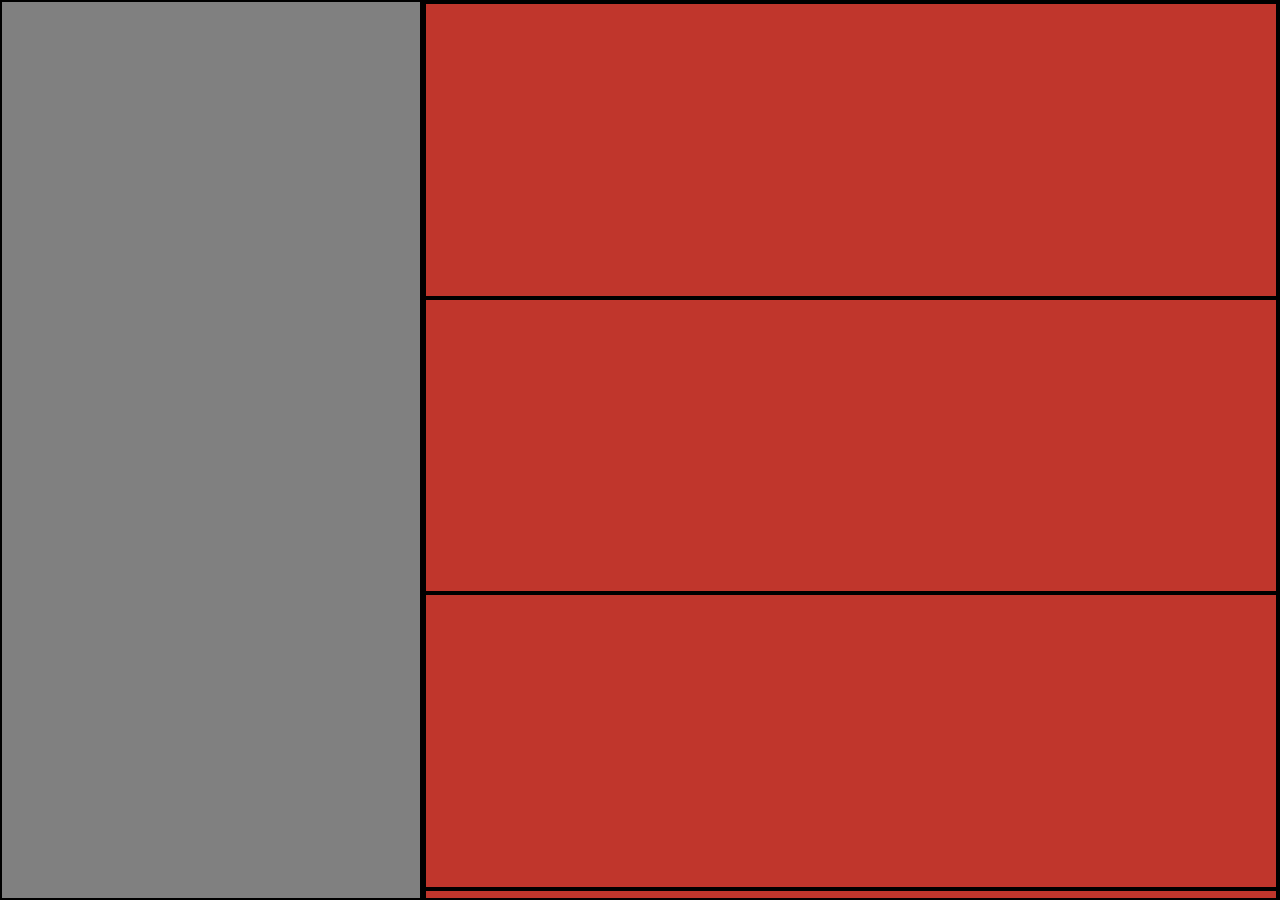
==== causes.html @ c4c5a82e "image hover issue" ====
<!DOCTYPE html>
<html>
<head>
	<link rel="stylesheet" href="style.css">
	<meta charset="utf-8">
	<meta name="viewport" content="width=device-width, initial-scale=1">
	<title></title>
</head>
<body>

	<div class="sections" id="causesLeft">
		
	</div><div class="sections" id="causesRight">
		<div class="examples"></div>
		<div class="examples"></div>
		<div class="examples"></div>
		<div class="examples"></div>
	</div>

</body>
</html>
---- style.css ----
* {
	box-sizing: border-box;
}

body {
	margin: 0;
	padding: 0;
	height: 100vh;
}

.header {

	width: 100%;
	height: 33vh;
	background-image: url('ggbSunset.jpg');
	background-size: cover;
	background-position: center;
	background-color: grey;
	margin: 0px;
	padding: 0px;
	border-width:2px;
	border-style:solid;
	border-color:black;

}

.main {
	width: 100%;
	height: 67vh;
	background-color: grey;
	margin: 0px;
	padding: 0px;
	border-width:2px;
	border-style:solid;
	border-color:black;
}

.sections {
	display: inline-block;
	background-color: grey;
	margin: 0px;
	padding: 0px;
	border-width:2px;
	border-style:solid;
	border-color:black;

}

#homeLeft {
	width: 33%;
	height: 100%;

}

#homeRight {
	width: 67%;
	height: 100%;

}

.pageLink {
	background-color: grey;
	margin: 0px;
	padding: 0px;
	border-width:2px;
	border-style:solid;
	border-color:black;
	width: 100%;
	height: 50%;

}

#causesLeft {
	width: 33%;
	height: 100%;
}

#causesRight {
	width: 67%;
	height: 100%;
	overflow: auto;
}

#resourcesLeft {
	width: 33%;
	height: 100%;
}

#resourcesRight {
	width: 67%;
	height: 100%;
	overflow: auto;
}

.examples {
	display: block;
	width: 100%;
	height: 33%;
	background-color: #c0362c;
	margin: 0px;
	padding: 0px;
	border-width:2px;
	border-style:solid;
	border-color:black;
	position: relative;
}

.exampleImage {
	display: block;
	width: 100%;
	height: auto;
}

.overlay {
	position: absolute;
	top: 0;
	bottom: 0;
	left: 0;
	right: 0;
	height: 100%;
	width: 100%;
	visibility: hidden;
	opacity: 0;
	transition: .5s ease;
	background-color: #c0362c;
}

.sections:hover, .container:hover .overlay {
	visibility: visible;
  opacity: 1;
}

.exampleText {
	color: white;
	font-size: 20px;
	position: absolute;
	top: 50%;
	left: 50%;
	-webkit-transform: translate(-50%, -50%);
	-ms-transform: translate(-50%, -50%);
	transform: translate(-50%, -50%);
	text-align: center
}
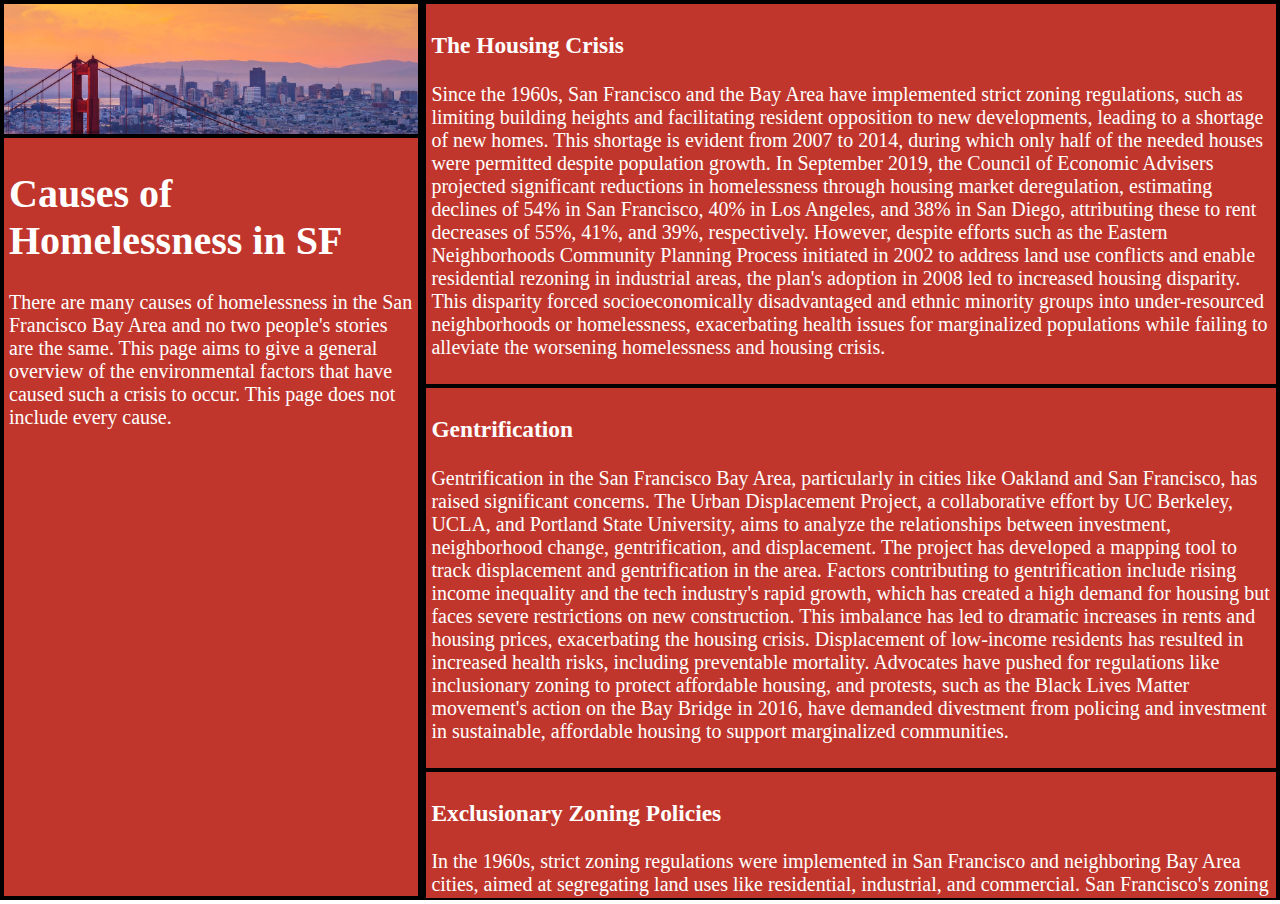
==== commit 6bd7320e: "issue site upload" ====
--- a/causes.html
+++ b/causes.html
@@ -9,12 +9,39 @@
 <body>
 
 	<div class="sections" id="causesLeft">
-		
+		<div class="miniHead">
+			<div class="overlayHome">
+				<a href="index.html">
+        			<span class="link"></span>
+      			</a>
+			</div>
+		</div>
+		<div class="pageDescription">
+			<h1>Causes of Homelessness in SF</h1>
+			<p>There are many causes of homelessness in the San Francisco Bay Area and no two people's stories are the same. This page aims to give a general overview of the environmental factors that have caused such a crisis to occur. This page does not include every cause.</p>
+		</div>
 	</div><div class="sections" id="causesRight">
-		<div class="examples"></div>
-		<div class="examples"></div>
-		<div class="examples"></div>
-		<div class="examples"></div>
+		<div class="examples">
+			<!-- <img src="ggbSunset.jpg" class="exampleImage"> -->
+			<h3>The Housing Crisis</h3>
+			<p>Since the 1960s, San Francisco and the Bay Area have implemented strict zoning regulations, such as limiting building heights and facilitating resident opposition to new developments, leading to a shortage of new homes. This shortage is evident from 2007 to 2014, during which only half of the needed houses were permitted despite population growth. In September 2019, the Council of Economic Advisers projected significant reductions in homelessness through housing market deregulation, estimating declines of 54% in San Francisco, 40% in Los Angeles, and 38% in San Diego, attributing these to rent decreases of 55%, 41%, and 39%, respectively. However, despite efforts such as the Eastern Neighborhoods Community Planning Process initiated in 2002 to address land use conflicts and enable residential rezoning in industrial areas, the plan's adoption in 2008 led to increased housing disparity. This disparity forced socioeconomically disadvantaged and ethnic minority groups into under-resourced neighborhoods or homelessness, exacerbating health issues for marginalized populations while failing to alleviate the worsening homelessness and housing crisis.</p>
+		</div>
+		<div class="examples">
+			<h3>Gentrification</h3>
+			<p>Gentrification in the San Francisco Bay Area, particularly in cities like Oakland and San Francisco, has raised significant concerns. The Urban Displacement Project, a collaborative effort by UC Berkeley, UCLA, and Portland State University, aims to analyze the relationships between investment, neighborhood change, gentrification, and displacement. The project has developed a mapping tool to track displacement and gentrification in the area. Factors contributing to gentrification include rising income inequality and the tech industry's rapid growth, which has created a high demand for housing but faces severe restrictions on new construction. This imbalance has led to dramatic increases in rents and housing prices, exacerbating the housing crisis. Displacement of low-income residents has resulted in increased health risks, including preventable mortality. Advocates have pushed for regulations like inclusionary zoning to protect affordable housing, and protests, such as the Black Lives Matter movement's action on the Bay Bridge in 2016, have demanded divestment from policing and investment in sustainable, affordable housing to support marginalized communities.</p>
+		</div>
+		<div class="examples">
+			<h3>Exclusionary Zoning Policies</h3>
+			<p>In the 1960s, strict zoning regulations were implemented in San Francisco and neighboring Bay Area cities, aimed at segregating land uses like residential, industrial, and commercial. San Francisco's zoning laws also restrict building height, density, and shape, as well as prohibit the demolition of old buildings. Originally designed for public health reasons, these regulations have been manipulated by homeowners to artificially inflate housing prices. The housing crisis extends both regionally and locally, with gentrification and exclusion closely intertwined at the neighborhood level. High-demand, high-cost neighborhoods that resist development divert housing seekers to nearby low-cost areas, driving up demand and leading to gentrification. Residents of expensive neighborhoods, typically possessing mobility, wealth, and influence, effectively use land-use policies to exclude newcomers. Exclusionary zoning in San Francisco exacerbates housing affordability and accessibility issues, effectively creating enclaves for the wealthy while pricing out lower-income families and displacing communities, contributing to rising homelessness rates.</p>
+		</div>
+		<div class="examples">
+			<h3>Lasting Effects of Redlining</h3>
+			<p>Until 1968, the Federal Housing Administration (FHA) implemented a discriminatory redlining policy, denying mortgage loans to racial minority groups. This practice encouraged homeowners to sell exclusively to white families, leading to the formation of all-white neighborhoods. Despite being outlawed by the Fair Housing Act of 1968, the legacy of neighborhood segregation based on race and class persists, resulting in deprived neighborhoods lacking vital resources like housing, schools, healthcare facilities, and grocery stores. Zoning policies in San Francisco further exacerbated these divisions, deepening income inequality and segregating communities based on socioeconomic status. This disparity is notably evident in the Tenderloin District, which currently faces the highest rates of homelessness.</p>
+		</div>
+		<div class="examples">
+			<h3>Lack of Affordable Housing</h3>
+			<p>In their 2022 book titled "Homelessness is a Housing Problem," Clayton Page Aldern, a policy analyst and data scientist from Seattle, and Gregg Colburn, an assistant professor of real estate at the University of Washington’s College of Built Environments, examined per capita homelessness rates across the United States and investigated potential influencing factors. Their research concluded that high rates of homelessness stem primarily from shortages of affordable housing, rather than factors such as mental illness, drug addiction, or poverty. They observed that while mental illness, drug addiction, and poverty are prevalent nationwide, not all areas face equally high housing costs. For instance, states like Arkansas and West Virginia, despite having high rates of opioid addiction, have low per capita homelessness rates due to affordable housing prices. Similarly, despite being one of the poorest cities, Detroit's per capita homelessness rate is significantly lower (20%) than that of West Coast cities like Seattle, Portland, San Francisco, Los Angeles, and San Diego, highlighting the correlation between housing affordability and homelessness rates.</p>
+		</div>
 	</div>
 
 </body>
--- a/style.css
+++ b/style.css
@@ -21,7 +21,24 @@
 	border-width:2px;
 	border-style:solid;
 	border-color:black;
-
+	color: white;
+	font-size: 300%;
+
+}
+
+.miniHead {
+	width: 100%;
+	height: 15%;
+	background-image: url('ggbSunset.jpg');
+	background-size: cover;
+	background-position: center;
+	background-color: grey;
+	margin: 0px;
+	padding: 0px;
+	border-width:2px;
+	border-style:solid;
+	border-color:black;
+	position: relative;
 }
 
 .main {
@@ -49,30 +66,40 @@
 #homeLeft {
 	width: 33%;
 	height: 100%;
+	overflow: auto;
 
 }
 
 #homeRight {
 	width: 67%;
 	height: 100%;
+	background-image: url('homeless.jpg');
+	background-size: cover;
+	background-position: center;
 
 }
 
 .pageLink {
-	background-color: grey;
-	margin: 0px;
-	padding: 0px;
+	background-color: #c0362c;
+	margin: 0px;
+	padding: 5px;
 	border-width:2px;
 	border-style:solid;
 	border-color:black;
 	width: 100%;
 	height: 50%;
+	color: white;
+	overflow: auto;
+	position: relative;
+	text-align: center;
 
 }
 
 #causesLeft {
 	width: 33%;
 	height: 100%;
+	background-color: #c0362c;
+	overflow: auto;
 }
 
 #causesRight {
@@ -84,6 +111,8 @@
 #resourcesLeft {
 	width: 33%;
 	height: 100%;
+	background-color: #c0362c;
+	overflow: auto;
 }
 
 #resourcesRight {
@@ -95,6 +124,23 @@
 .examples {
 	display: block;
 	width: 100%;
+	height: auto;
+	background-color: #c0362c;
+	margin: 0px;
+	padding: 0px;
+	border-width:2px;
+	border-style:solid;
+	border-color:black;
+	position: relative;
+	color: white;
+	font-size: 20px;
+	padding: 5px;
+	text-align: left;
+}
+
+.resources {
+	display: block;
+	width: 100%;
 	height: 33%;
 	background-color: #c0362c;
 	margin: 0px;
@@ -103,12 +149,18 @@
 	border-style:solid;
 	border-color:black;
 	position: relative;
+	color: white;
+	font-size: 20px;
+	padding: 5px;
+	text-align: left;
 }
 
 .exampleImage {
 	display: block;
 	width: 100%;
-	height: auto;
+#	height: auto;
+	background-size: cover;
+	background-position: center;
 }
 
 .overlay {
@@ -119,25 +171,81 @@
 	right: 0;
 	height: 100%;
 	width: 100%;
+	border-width:2px;
 	visibility: hidden;
 	opacity: 0;
 	transition: .5s ease;
 	background-color: #c0362c;
 }
 
-.sections:hover, .container:hover .overlay {
+.sections:hover, .examples:hover .overlay {
 	visibility: visible;
-  opacity: 1;
+	opacity: 1;
+}
+
+.overlayHome {
+	position: relative;
+	top: 0;
+	bottom: 0;
+	left: 0;
+	right: 0;
+	height: 100%;
+	width: 100%;
+	border-width:2px;
+	visibility: hidden;
+	opacity: 0;
+	transition: .5s ease;
+	background-color: #c0362c;
+}
+
+.miniHead:hover .overlayHome {
+	visibility: visible;
+	opacity: 0.5;
+
 }
 
 .exampleText {
 	color: white;
 	font-size: 20px;
 	position: absolute;
-	top: 50%;
-	left: 50%;
-	-webkit-transform: translate(-50%, -50%);
-	-ms-transform: translate(-50%, -50%);
-	transform: translate(-50%, -50%);
-	text-align: center
-}+	padding: 5px;
+	text-align: left;
+}
+
+#cause1 {
+	background-image: url('housingCrisis.jpeg');
+	background-size: cover;
+	background-position: center;
+}
+
+#resource1 {
+	background-image: url('ggbSunset.jpg');
+	background-size: cover;
+	background-position: center;
+}
+
+.pageDescription {
+	display: block;
+	width: 100%;
+	height: 85%;
+	background-color: #c0362c;
+	margin: 0px;
+	padding: 0px;
+	border-width:2px;
+	border-style:solid;
+	border-color:black;
+	position: relative;
+	color: white;
+	font-size: 20px;
+	padding: 5px;
+	text-align: left;
+}
+
+.link {
+        position: absolute;
+        width: 100%;
+        height: 100%;
+        top: 0;
+        left: 0;
+        z-index: 1;
+      }